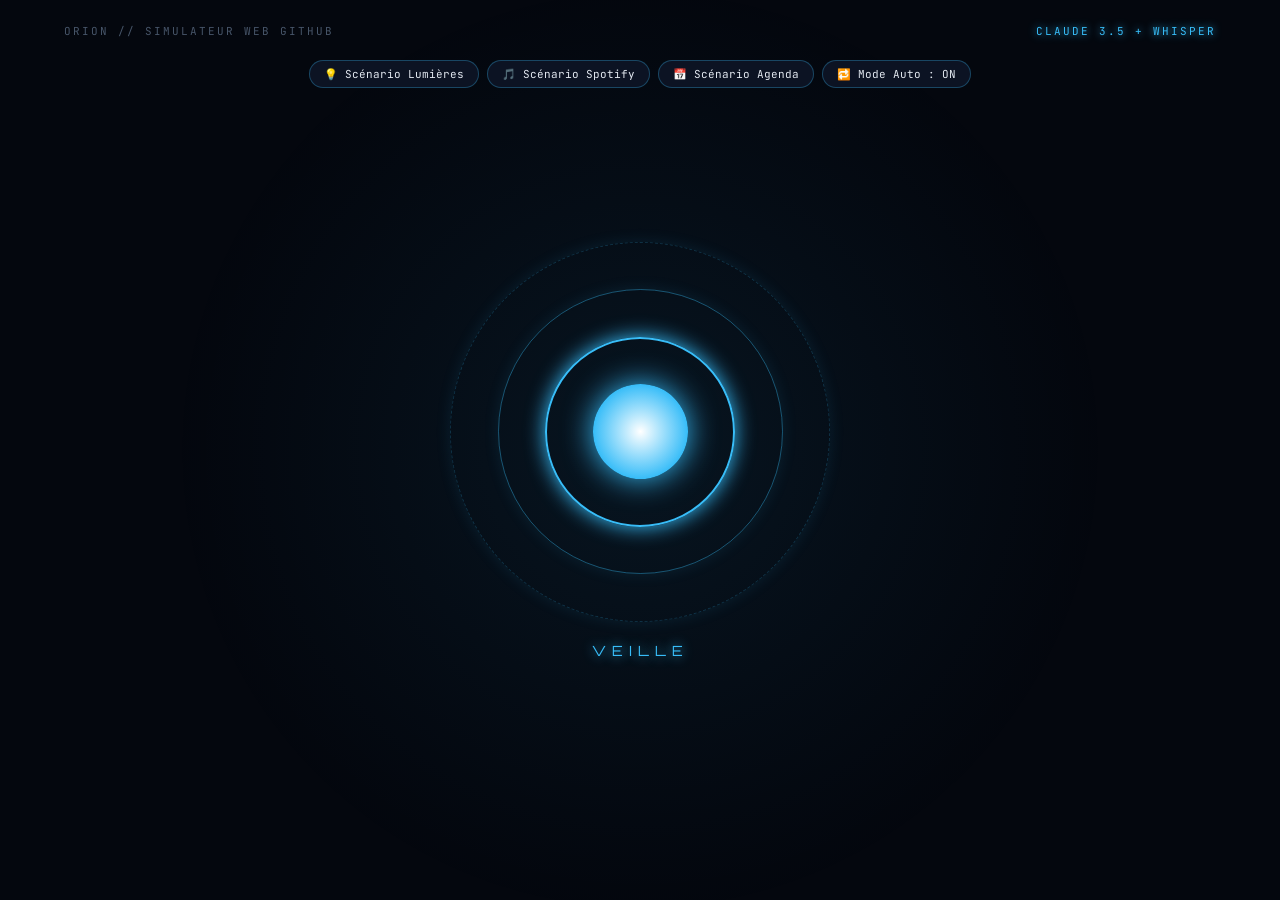
==== docs/index.html @ 36938f0a "feat(pages): add interactive online HUD simulator in docs/ for GitHub Pages" ====
<!DOCTYPE html>
<html lang="fr">
<head>
<meta charset="utf-8">
<meta name="viewport" content="width=device-width, initial-scale=1">
<title>ORION OS · Démo Live HUD Réacteur Arc</title>
<link href="https://fonts.googleapis.com/css2?family=JetBrains+Mono:wght@400;700&family=Orbitron:wght@500;800&display=swap" rel="stylesheet">
<style>
  :root {
    --fond: #04070e;
    --cyan: #38bdf8;
    --ambre: #f59e0b;
    --vert: #10b981;
    --violet: #818cf8;
    --texte-faible: #475569;
  }
  * { box-sizing: border-box; margin: 0; padding: 0; }
  body {
    height: 100vh;
    overflow: hidden;
    background: var(--fond);
    color: #e2e8f0;
    font-family: 'JetBrains Mono', monospace;
    display: flex;
    flex-direction: column;
    justify-content: center;
    align-items: center;
  }
  .glow-bg {
    position: fixed;
    inset: 0;
    background: radial-gradient(circle at 50% 50%, rgba(56, 189, 248, 0.08), transparent 60%);
    pointer-events: none;
  }
  .top-bar {
    position: fixed;
    top: 24px;
    width: 90%;
    display: flex;
    justify-content: space-between;
    font-size: 11px;
    letter-spacing: 2px;
    color: var(--texte-faible);
    text-transform: uppercase;
  }
  .badge { color: var(--cyan); text-shadow: 0 0 8px var(--cyan); }
  
  #arc-container {
    position: relative;
    width: min(55vmin, 380px);
    height: min(55vmin, 380px);
    display: flex;
    justify-content: center;
    align-items: center;
  }
  .core-ring {
    position: absolute;
    border-radius: 50%;
    border: 1px solid rgba(56, 189, 248, 0.2);
    box-shadow: 0 0 16px rgba(56, 189, 248, 0.1);
  }
  .ring-1 { width: 100%; height: 100%; animation: spin 20s linear infinite; border-style: dashed; }
  .ring-2 { width: 75%; height: 75%; animation: spin-rev 12s linear infinite; border-color: rgba(56, 189, 248, 0.4); }
  .ring-3 { width: 50%; height: 50%; border: 2px solid var(--cyan); box-shadow: 0 0 20px var(--cyan); transition: all 0.3s ease; }
  
  .core-pulse {
    width: 25%;
    height: 25%;
    background: radial-gradient(circle, #fff 0%, var(--cyan) 70%);
    border-radius: 50%;
    box-shadow: 0 0 30px var(--cyan);
    transition: transform 0.1s ease;
  }
  @keyframes spin { 100% { transform: rotate(360deg); } }
  @keyframes spin-rev { 100% { transform: rotate(-360deg); } }
  
  #label-etat {
    margin-top: 20px;
    font-family: 'Orbitron', sans-serif;
    font-size: 14px;
    letter-spacing: 6px;
    color: var(--cyan);
    text-shadow: 0 0 12px var(--cyan);
    text-transform: uppercase;
  }
  
  /* Barre de contrôle interactive pour la démo */
  .control-bar {
    position: fixed;
    top: 60px;
    display: flex;
    gap: 8px;
    z-index: 10;
  }
  .btn-sim {
    background: rgba(15, 23, 42, 0.8);
    border: 1px solid rgba(56, 189, 248, 0.3);
    color: #e2e8f0;
    padding: 6px 14px;
    border-radius: 20px;
    font-size: 11px;
    font-family: 'JetBrains Mono', monospace;
    cursor: pointer;
    transition: all 0.2s ease;
  }
  .btn-sim:hover {
    background: var(--cyan);
    color: #000;
  }
  
  #transcription-box {
    position: fixed;
    bottom: 30px;
    width: min(720px, 88vw);
    max-height: 180px;
    display: flex;
    flex-direction: column;
    justify-content: flex-end;
    gap: 10px;
    overflow: hidden;
    -webkit-mask-image: linear-gradient(180deg, transparent 0%, #000 30%);
  }
  .msg-ligne {
    font-size: 13px;
    line-height: 1.5;
    padding: 6px 14px;
    border-radius: 6px;
    animation: fadeIn 0.3s ease;
  }
  .msg-vous { color: var(--cyan); background: rgba(56, 189, 248, 0.08); border-left: 3px solid var(--cyan); }
  .msg-orion { color: #f8fafc; background: rgba(245, 158, 11, 0.08); border-left: 3px solid var(--ambre); }
  .msg-outil { color: var(--vert); font-size: 11px; background: rgba(16, 185, 129, 0.08); border-left: 3px solid var(--vert); }
  
  @keyframes fadeIn { from { opacity: 0; transform: translateY(6px); } to { opacity: 1; transform: translateY(0); } }
</style>
</head>
<body>
<div class="glow-bg"></div>

<div class="top-bar">
    <div>ORION // SIMULATEUR WEB GITHUB</div>
    <div class="badge">CLAUDE 3.5 + WHISPER</div>
</div>

<div class="control-bar">
    <button class="btn-sim" onclick="simuler('lumieres')">💡 Scénario Lumières</button>
    <button class="btn-sim" onclick="simuler('spotify')">🎵 Scénario Spotify</button>
    <button class="btn-sim" onclick="simuler('agenda')">📅 Scénario Agenda</button>
    <button class="btn-sim" onclick="toggleAuto()">🔁 Mode Auto : <span id="auto-status">ON</span></button>
</div>

<div id="arc-container">
    <div class="core-ring ring-1"></div>
    <div class="core-ring ring-2"></div>
    <div class="core-ring ring-3" id="core-ring-3"></div>
    <div class="core-pulse" id="core-pulse"></div>
</div>

<div id="label-etat">VEILLE</div>

<div id="transcription-box"></div>

<script>
    const labelEtat = document.getElementById("label-etat");
    const corePulse = document.getElementById("core-pulse");
    const ring3 = document.getElementById("core-ring-3");
    const transBox = document.getElementById("transcription-box");
    let autoMode = true;

    function setEtat(etat, niveau = 0) {
        labelEtat.innerText = etat.toUpperCase();
        if (etat === "ecoute") {
            labelEtat.style.color = "var(--cyan)";
            ring3.style.borderColor = "var(--cyan)";
            corePulse.style.transform = "scale(1.4)";
        } else if (etat === "reflexion") {
            labelEtat.style.color = "var(--violet)";
            ring3.style.borderColor = "var(--violet)";
            corePulse.style.transform = "scale(1.1)";
        } else if (etat === "parole") {
            labelEtat.style.color = "var(--ambre)";
            ring3.style.borderColor = "var(--ambre)";
            corePulse.style.transform = "scale(1.6)";
        } else {
            labelEtat.style.color = "var(--texte-faible)";
            ring3.style.borderColor = "rgba(56, 189, 248, 0.2)";
            corePulse.style.transform = "scale(1.0)";
        }
    }

    function addMessage(type, texte) {
        const div = document.createElement("div");
        div.className = `msg-ligne msg-${type}`;
        if (type === "vous") div.innerText = `VOUS > ${texte}`;
        else if (type === "orion") div.innerText = `ORION > ${texte}`;
        else if (type === "outil") div.innerText = `⚙️ OUTIL ${texte}`;
        
        transBox.appendChild(div);
        if (transBox.children.length > 5) transBox.removeChild(transBox.children[0]);
    }

    const scenarios = {
        lumieres: [
            { t: 0, f: () => { setEtat("ecoute"); addMessage("vous", "Orion, allume les lumières du salon à 70%"); } },
            { t: 1500, f: () => { setEtat("reflexion"); addMessage("outil", "[controler_lumieres_hue] Salon -> 70%"); } },
            { t: 3000, f: () => { setEtat("parole"); addMessage("orion", "C'est fait, lumières du salon réglées à 70%."); } },
            { t: 6000, f: () => setEtat("veille") }
        ],
        spotify: [
            { t: 0, f: () => { setEtat("ecoute"); addMessage("vous", "Orion, mets de la musique pour travailler"); } },
            { t: 1500, f: () => { setEtat("reflexion"); addMessage("outil", "[controler_spotify] Play -> Synthwave Focus"); } },
            { t: 3000, f: () => { setEtat("parole"); addMessage("orion", "Lecture lancée sur Spotify. Bonne session."); } },
            { t: 6000, f: () => setEtat("veille") }
        ],
        agenda: [
            { t: 0, f: () => { setEtat("ecoute"); addMessage("vous", "Qu'est-ce qui est prévu dans mon agenda aujourd'hui ?"); } },
            { t: 1500, f: () => { setEtat("reflexion"); addMessage("outil", "[consulter_agenda] 2 événements trouvés"); } },
            { t: 3000, f: () => { setEtat("parole"); addMessage("orion", "Vous avez une réunion à 14h30 et votre séance de sport à 18h."); } },
            { t: 6000, f: () => setEtat("veille") }
        ]
    };

    function simuler(nom) {
        autoMode = false;
        document.getElementById("auto-status").innerText = "OFF";
        const seq = scenarios[nom] || scenarios.lumieres;
        seq.forEach(step => setTimeout(step.f, step.t));
    }

    function toggleAuto() {
        autoMode = !autoMode;
        document.getElementById("auto-status").innerText = autoMode ? "ON" : "OFF";
    }

    let cycleIndex = 0;
    const keys = ["lumieres", "spotify", "agenda"];
    setInterval(() => {
        if (autoMode) {
            simuler(keys[cycleIndex]);
            autoMode = true;
            document.getElementById("auto-status").innerText = "ON";
            cycleIndex = (cycleIndex + 1) % keys.length;
        }
    }, 8000);
</script>
</body>
</html>
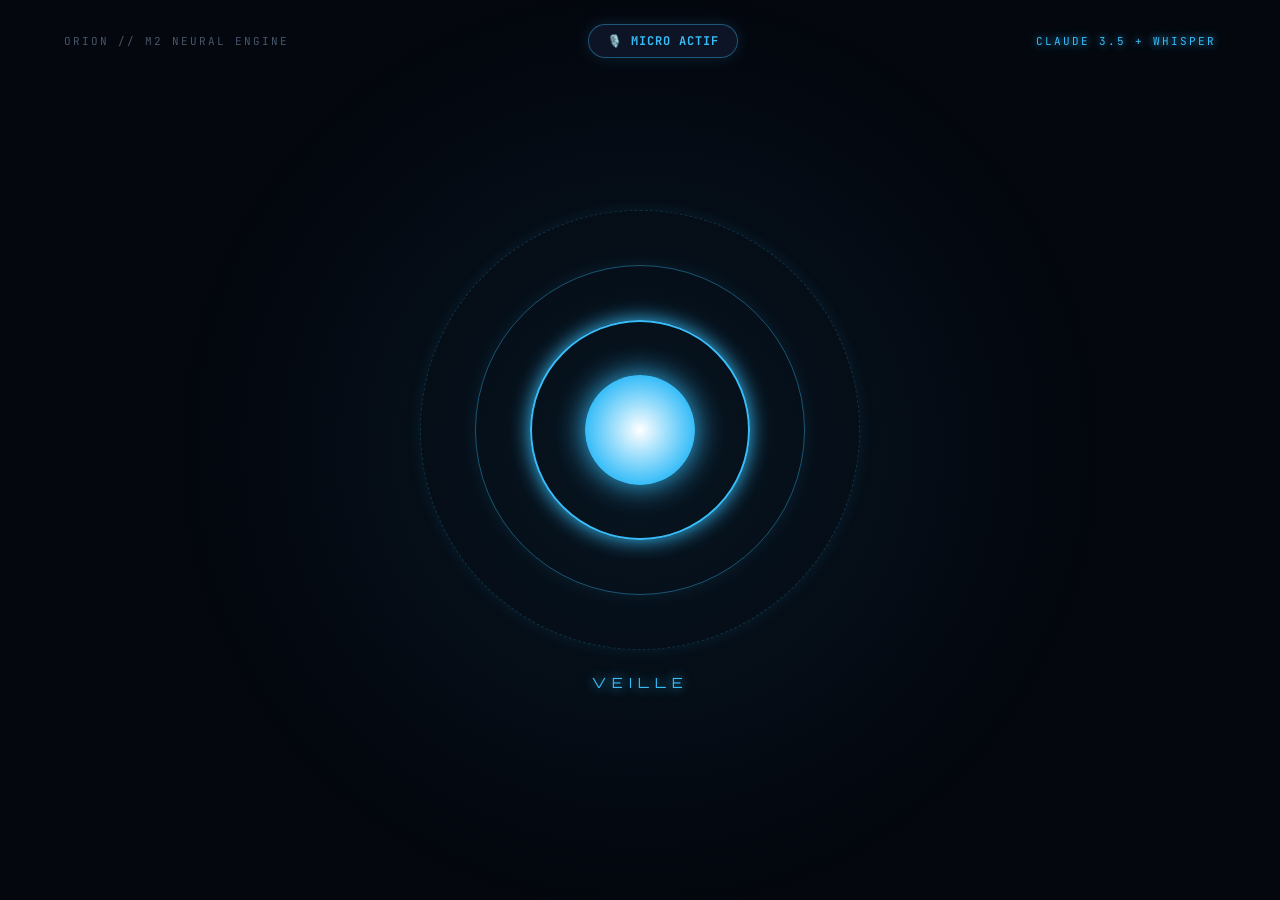
==== commit dd781124: "feat(core): fix audio 48kHz resampling, add non-blocking TTS barge-in, memory token limits, real ema" ====
--- a/docs/index.html
+++ b/docs/index.html
@@ -3,7 +3,7 @@
 <head>
 <meta charset="utf-8">
 <meta name="viewport" content="width=device-width, initial-scale=1">
-<title>ORION OS · Démo Live HUD Réacteur Arc</title>
+<title>ORION OS · HUD Réacteur Arc</title>
 <link href="https://fonts.googleapis.com/css2?family=JetBrains+Mono:wght@400;700&family=Orbitron:wght@500;800&display=swap" rel="stylesheet">
 <style>
   :root {
@@ -12,6 +12,7 @@
     --ambre: #f59e0b;
     --vert: #10b981;
     --violet: #818cf8;
+    --rouge: #ef4444;
     --texte-faible: #475569;
   }
   * { box-sizing: border-box; margin: 0; padding: 0; }
@@ -38,6 +39,7 @@
     width: 90%;
     display: flex;
     justify-content: space-between;
+    align-items: center;
     font-size: 11px;
     letter-spacing: 2px;
     color: var(--texte-faible);
@@ -45,10 +47,36 @@
   }
   .badge { color: var(--cyan); text-shadow: 0 0 8px var(--cyan); }
   
+  /* Bouton Mute Microphone */
+  .btn-mute {
+    background: rgba(15, 23, 42, 0.85);
+    border: 1px solid rgba(56, 189, 248, 0.4);
+    color: var(--cyan);
+    padding: 8px 18px;
+    border-radius: 24px;
+    font-size: 12px;
+    font-weight: 700;
+    letter-spacing: 1px;
+    font-family: 'JetBrains Mono', monospace;
+    cursor: pointer;
+    display: flex;
+    align-items: center;
+    gap: 8px;
+    box-shadow: 0 0 15px rgba(56, 189, 248, 0.15);
+    transition: all 0.2s ease;
+  }
+  .btn-mute:hover { transform: scale(1.05); }
+  .btn-mute.is-muted {
+    background: rgba(239, 68, 68, 0.2);
+    border-color: var(--rouge);
+    color: var(--rouge);
+    box-shadow: 0 0 20px rgba(239, 68, 68, 0.4);
+  }
+  
   #arc-container {
     position: relative;
-    width: min(55vmin, 380px);
-    height: min(55vmin, 380px);
+    width: min(65vmin, 440px);
+    height: min(65vmin, 440px);
     display: flex;
     justify-content: center;
     align-items: center;
@@ -75,7 +103,7 @@
   @keyframes spin-rev { 100% { transform: rotate(-360deg); } }
   
   #label-etat {
-    margin-top: 20px;
+    margin-top: 24px;
     font-family: 'Orbitron', sans-serif;
     font-size: 14px;
     letter-spacing: 6px;
@@ -84,30 +112,6 @@
     text-transform: uppercase;
   }
   
-  /* Barre de contrôle interactive pour la démo */
-  .control-bar {
-    position: fixed;
-    top: 60px;
-    display: flex;
-    gap: 8px;
-    z-index: 10;
-  }
-  .btn-sim {
-    background: rgba(15, 23, 42, 0.8);
-    border: 1px solid rgba(56, 189, 248, 0.3);
-    color: #e2e8f0;
-    padding: 6px 14px;
-    border-radius: 20px;
-    font-size: 11px;
-    font-family: 'JetBrains Mono', monospace;
-    cursor: pointer;
-    transition: all 0.2s ease;
-  }
-  .btn-sim:hover {
-    background: var(--cyan);
-    color: #000;
-  }
-  
   #transcription-box {
     position: fixed;
     bottom: 30px;
@@ -138,15 +142,11 @@
 <div class="glow-bg"></div>
 
 <div class="top-bar">
-    <div>ORION // SIMULATEUR WEB GITHUB</div>
-    <div class="badge">CLAUDE 3.5 + WHISPER</div>
-</div>
-
-<div class="control-bar">
-    <button class="btn-sim" onclick="simuler('lumieres')">💡 Scénario Lumières</button>
-    <button class="btn-sim" onclick="simuler('spotify')">🎵 Scénario Spotify</button>
-    <button class="btn-sim" onclick="simuler('agenda')">📅 Scénario Agenda</button>
-    <button class="btn-sim" onclick="toggleAuto()">🔁 Mode Auto : <span id="auto-status">ON</span></button>
+    <div>ORION // M2 NEURAL ENGINE</div>
+    <button class="btn-mute" id="btn-mute" onclick="basculerMute()">
+        <span id="mute-icon">🎙️</span> <span id="mute-text">MICRO ACTIF</span>
+    </button>
+    <div class="badge" id="hud-modele">CLAUDE 3.5 + WHISPER</div>
 </div>
 
 <div id="arc-container">
@@ -161,87 +161,81 @@
 <div id="transcription-box"></div>
 
 <script>
+    const evtSource = new EventSource("/flux");
     const labelEtat = document.getElementById("label-etat");
     const corePulse = document.getElementById("core-pulse");
     const ring3 = document.getElementById("core-ring-3");
     const transBox = document.getElementById("transcription-box");
-    let autoMode = true;
-
-    function setEtat(etat, niveau = 0) {
-        labelEtat.innerText = etat.toUpperCase();
-        if (etat === "ecoute") {
+    const btnMute = document.getElementById("btn-mute");
+    const muteIcon = document.getElementById("mute-icon");
+    const muteText = document.getElementById("mute-text");
+
+    async function basculerMute() {
+        try {
+            const r = await fetch('/mute', {method: 'POST'});
+            const data = await r.json();
+            updateMuteUI(data.muet);
+        } catch (e) {
+            console.error("Erreur toggle mute:", e);
+        }
+    }
+
+    function updateMuteUI(isMuted) {
+        if (isMuted) {
+            btnMute.className = "btn-mute is-muted";
+            muteIcon.innerText = "🔇";
+            muteText.innerText = "MICRO COUPÉ";
+            labelEtat.innerText = "MICRO DÉSACTIVÉ";
+            labelEtat.style.color = "var(--rouge)";
+            ring3.style.borderColor = "var(--rouge)";
+            corePulse.style.background = "radial-gradient(circle, #fff 0%, var(--rouge) 70%)";
+            corePulse.style.boxShadow = "0 0 30px var(--rouge)";
+        } else {
+            btnMute.className = "btn-mute";
+            muteIcon.innerText = "🎙️";
+            muteText.innerText = "MICRO ACTIF";
+            labelEtat.innerText = "VEILLE";
             labelEtat.style.color = "var(--cyan)";
             ring3.style.borderColor = "var(--cyan)";
-            corePulse.style.transform = "scale(1.4)";
-        } else if (etat === "reflexion") {
-            labelEtat.style.color = "var(--violet)";
-            ring3.style.borderColor = "var(--violet)";
-            corePulse.style.transform = "scale(1.1)";
-        } else if (etat === "parole") {
-            labelEtat.style.color = "var(--ambre)";
-            ring3.style.borderColor = "var(--ambre)";
-            corePulse.style.transform = "scale(1.6)";
-        } else {
-            labelEtat.style.color = "var(--texte-faible)";
-            ring3.style.borderColor = "rgba(56, 189, 248, 0.2)";
-            corePulse.style.transform = "scale(1.0)";
+            corePulse.style.background = "radial-gradient(circle, #fff 0%, var(--cyan) 70%)";
+            corePulse.style.boxShadow = "0 0 30px var(--cyan)";
         }
     }
 
-    function addMessage(type, texte) {
-        const div = document.createElement("div");
-        div.className = `msg-ligne msg-${type}`;
-        if (type === "vous") div.innerText = `VOUS > ${texte}`;
-        else if (type === "orion") div.innerText = `ORION > ${texte}`;
-        else if (type === "outil") div.innerText = `⚙️ OUTIL ${texte}`;
-        
-        transBox.appendChild(div);
-        if (transBox.children.length > 5) transBox.removeChild(transBox.children[0]);
-    }
-
-    const scenarios = {
-        lumieres: [
-            { t: 0, f: () => { setEtat("ecoute"); addMessage("vous", "Orion, allume les lumières du salon à 70%"); } },
-            { t: 1500, f: () => { setEtat("reflexion"); addMessage("outil", "[controler_lumieres_hue] Salon -> 70%"); } },
-            { t: 3000, f: () => { setEtat("parole"); addMessage("orion", "C'est fait, lumières du salon réglées à 70%."); } },
-            { t: 6000, f: () => setEtat("veille") }
-        ],
-        spotify: [
-            { t: 0, f: () => { setEtat("ecoute"); addMessage("vous", "Orion, mets de la musique pour travailler"); } },
-            { t: 1500, f: () => { setEtat("reflexion"); addMessage("outil", "[controler_spotify] Play -> Synthwave Focus"); } },
-            { t: 3000, f: () => { setEtat("parole"); addMessage("orion", "Lecture lancée sur Spotify. Bonne session."); } },
-            { t: 6000, f: () => setEtat("veille") }
-        ],
-        agenda: [
-            { t: 0, f: () => { setEtat("ecoute"); addMessage("vous", "Qu'est-ce qui est prévu dans mon agenda aujourd'hui ?"); } },
-            { t: 1500, f: () => { setEtat("reflexion"); addMessage("outil", "[consulter_agenda] 2 événements trouvés"); } },
-            { t: 3000, f: () => { setEtat("parole"); addMessage("orion", "Vous avez une réunion à 14h30 et votre séance de sport à 18h."); } },
-            { t: 6000, f: () => setEtat("veille") }
-        ]
+    evtSource.onmessage = function(e) {
+        const data = JSON.parse(e.data);
+        if (data.t === "muet") {
+            updateMuteUI(data.v);
+        } else if (data.t === "etat") {
+            if (btnMute.classList.contains("is-muted")) return;
+            labelEtat.innerText = data.v.toUpperCase();
+            if (data.v === "ecoute") {
+                labelEtat.style.color = "var(--cyan)";
+                ring3.style.borderColor = "var(--cyan)";
+            } else if (data.v === "reflexion") {
+                labelEtat.style.color = "var(--violet)";
+                ring3.style.borderColor = "var(--violet)";
+            } else if (data.v === "parole") {
+                labelEtat.style.color = "var(--ambre)";
+                ring3.style.borderColor = "var(--ambre)";
+            } else {
+                labelEtat.style.color = "var(--texte-faible)";
+                ring3.style.borderColor = "rgba(56, 189, 248, 0.2)";
+            }
+        } else if (data.t === "niveau") {
+            if (btnMute.classList.contains("is-muted")) return;
+            const scale = 1 + (data.v * 1.8);
+            corePulse.style.transform = `scale(${scale})`;
+        } else if (data.t === "vous" || data.t === "orion" || data.t === "outil") {
+            const div = document.createElement("div");
+            div.className = `msg-ligne msg-${data.t}`;
+            if (data.t === "vous") div.innerText = `VOUS > ${data.v}`;
+            else if (data.t === "orion") div.innerText = `ORION > ${data.v}`;
+            else if (data.t === "outil") div.innerText = `⚙️ OUTIL [${data.nom}] ${data.desc || ""}`;
+            transBox.appendChild(div);
+            if (transBox.children.length > 5) transBox.removeChild(transBox.children[0]);
+        }
     };
-
-    function simuler(nom) {
-        autoMode = false;
-        document.getElementById("auto-status").innerText = "OFF";
-        const seq = scenarios[nom] || scenarios.lumieres;
-        seq.forEach(step => setTimeout(step.f, step.t));
-    }
-
-    function toggleAuto() {
-        autoMode = !autoMode;
-        document.getElementById("auto-status").innerText = autoMode ? "ON" : "OFF";
-    }
-
-    let cycleIndex = 0;
-    const keys = ["lumieres", "spotify", "agenda"];
-    setInterval(() => {
-        if (autoMode) {
-            simuler(keys[cycleIndex]);
-            autoMode = true;
-            document.getElementById("auto-status").innerText = "ON";
-            cycleIndex = (cycleIndex + 1) % keys.length;
-        }
-    }, 8000);
 </script>
 </body>
 </html>
